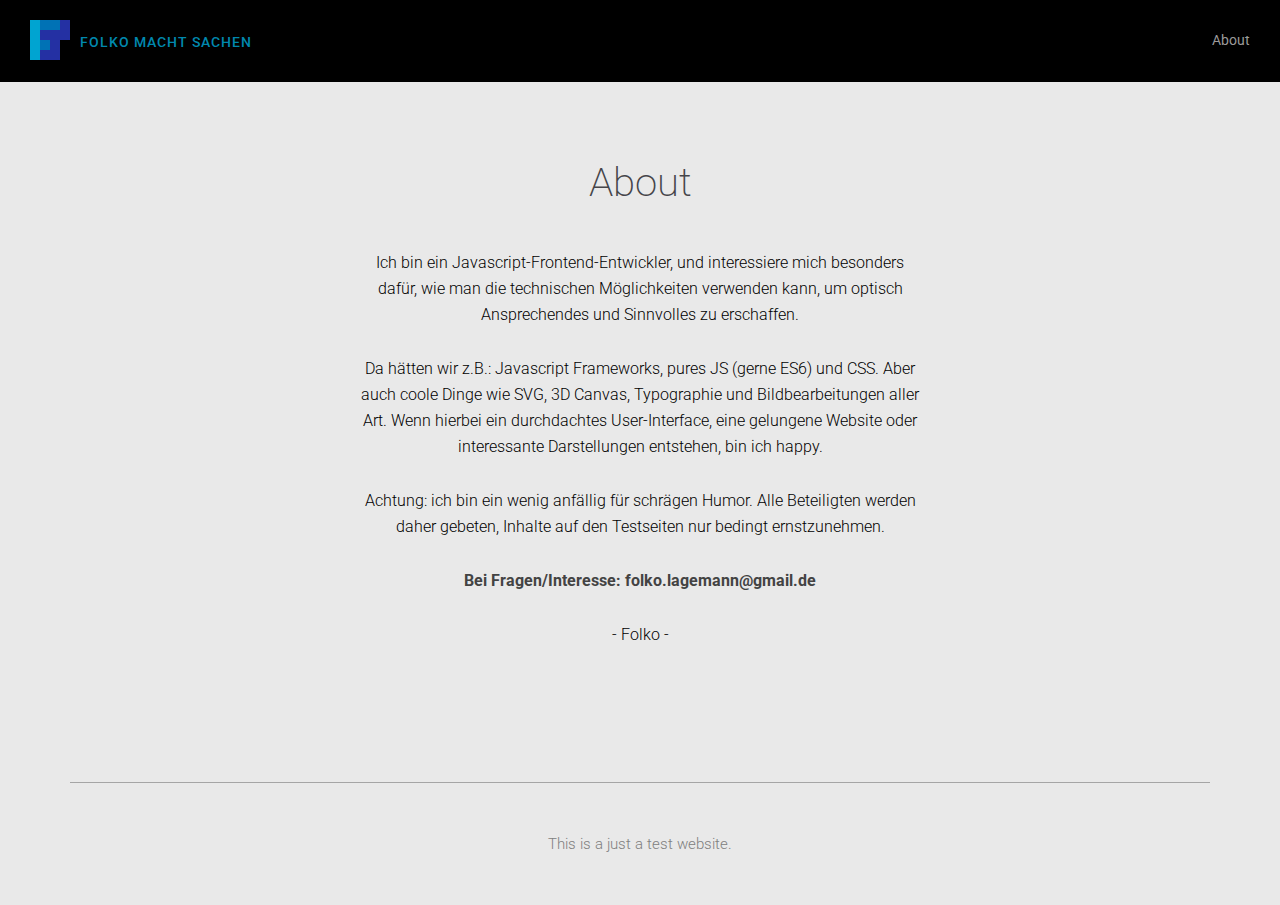
==== about.html @ 0c3d5a23 "Add files via upload" ====
<!DOCTYPE html>
<html lang="de">
  <meta charset="utf-8" name="google" content="notranslate" />
<head>
  <title>Folko macht Sachen - About</title>
  <link rel="stylesheet" href="./css/styles.css">
</head>


<body>
    
  <div class="head-wrapper">
        <div class="logo-container">
            <a href="index.html"><div class="logo"><img src="./img/logo.svg" alt=""></div></a>
            <a href="index.html"><div class="logo-text">FOLKO MACHT SACHEN</div></a>
       </div>
        <div class="nav-item"><a href="about.html">About</a></div>
        
    </div>
      
    <div class="headline-main">About</div>
    
    
    <div class="about-text">Ich bin ein Javascript-Frontend-Entwickler, und interessiere mich besonders dafür, wie man die technischen
        Möglichkeiten verwenden kann, um optisch Ansprechendes und Sinnvolles zu erschaffen.</div>
    
    <div class="about-text">Da hätten wir z.B.: Javascript Frameworks, pures JS (gerne ES6) und CSS. 
        Aber auch coole Dinge wie SVG, 3D Canvas, Typographie und Bildbearbeitungen aller Art.
        Wenn hierbei ein durchdachtes User-Interface, eine gelungene Website oder interessante Darstellungen entstehen, bin ich happy. 
    </div>

    <div class="about-text">Achtung: ich bin ein wenig anfällig für schrägen Humor. 
        Alle Beteiligten werden daher gebeten, Inhalte auf den Testseiten nur bedingt ernstzunehmen.</div>
    

    <div class="about-text about-bold">Bei Fragen/Interesse: folko.lagemann@gmail.de</div>
    <div class="about-text">- Folko -</div>

    <div class="content-wrapper">
        
        <div class="space"></div>
        <hr>

    </div>
    
    
    <div class="footer">
        <div class="footer-text">This is a just a test website.</div>
    </div>
   

 
</body>



</html>
---- css/styles.css ----
@import url('https://fonts.googleapis.com/css2?family=Roboto:wght@200;300;400;500;700;900&display=swap');

*{
    box-sizing: border-box;
    margin: 0px;
    padding: 0px;
}

body {
    font-family: 'Roboto', sans-serif;
    background-color: rgb(233, 233, 233);
}

.page {
    display: grid;
    grid-template-columns: 340px auto;
    grid-template-rows: 100px auto 100px;
    height:100%;
}

h1 {
    font-family: "Roboto", sans-serif;
    color:#0088ae;
    font-size: 40px;
    font-weight: 300;
    letter-spacing: 1px;
    padding-bottom: 30px;
}
h3 {
    font-family: "Roboto", sans-serif;
    color:#3a3a3a;
    font-size: 18px;
    font-weight: 500;
    line-height: 30px;
    padding: 0px 0px 5px 0px;
}
p {
    font-family: "Roboto", sans-serif;
    color:#000000;
    font-size: 15px;
    font-weight: 400;
    line-height: 24px;
    padding-bottom: 24px;
}

hr { 
     border: 0;
     height: 1px; 
     background: rgb(165, 165, 165);
}

a:link {
    text-decoration: none; 
    color: rgb(154, 154, 154);
}

a:visited { 
    text-decoration: none; 
    color: rgb(154, 154, 154);
}

.header-container {
    display: grid;
    grid-template-columns: 1px 340px auto 15px;
    width: 100%;
    padding:28px 0px 25px 0px;
    background-color: rgb(0, 0, 0);
}

.head-wrapper {
    display: flex;
    background-color: rgb(0, 0, 0);
}

.logo-container {
    display: flex; 
    align-items: center;
    padding: 20px 10px 18px 30px;
    align-content: space-around;
}

.nav-container {
    display:grid;
    grid-row: 1 / 2;
    grid-column: 2 / 3;
    background-color: rgb(0, 0, 0);
}

.logo {
    width:40px;
    height: auto;
    margin-right:10px;
    cursor:pointer;
}

.logo-text {
    font-family: "Roboto", sans-serif;
    color:#0088ae;
    font-size: 14px;
    font-weight: 500;
    letter-spacing: 1px;
    cursor:pointer;
}

.nav-entries {
    display: flex; 
    align-items: center;
    justify-self:end;
    margin-right:60px;
}

.nav-item {
    font-family: "Roboto", sans-serif;
    color: rgb(154, 154, 154);
    text-decoration: none;
    font-size: 14px;
    font-weight: 400;
    cursor: pointer;
    margin-left:auto;
    margin-right: 30px;
    padding-top: 32px;
}

.nav-item:hover {
    color: rgb(190, 190, 210);
}

.hide {
    display: none;
}


.headline-main {
    font-family: "Roboto", sans-serif;
    color: rgb(69, 69, 74);
    font-size: 40px;
    line-height: 42px;
    font-weight: 200;
    text-align: center;
    padding: 80px 12px 32px 12px;
}
.headline-sub {
    font-family: "Roboto", sans-serif;
    color: rgb(0, 0, 0);
    font-size: 16px;
    line-height:26px;
    font-weight: 300;
    text-align: center;
    padding: 0px 20px 4px 20px;
   
}

.space {
    min-height: 60px;
}


.canvas {
    display:flex;
    background-color: rgb(233, 233, 233);
}

.canvas-about {
    grid-row: 2;
    grid-column: 2 / 3;
    margin:80px 20px 80px 80px;
    background-color: rgb(233, 233, 233);
}

.footer {
    width: 100%;
    min-height: 80px;
    padding: 50px;
}

.footer-text{
    display: flex; 
    justify-content: center; 
    align-items: center;
    align-content: space-around;
    color:#808080;
    font-size: 15px;
    font-weight: 300;
    line-height: 22px;
}

.content-wrapper {
    display:box;
    padding-top: 60px;
    width:95%;
    max-width: 1140px;
    margin-left: auto;
    margin-right: auto;
}

@media only screen and (max-width: 399px) {
	.content-wrapper { width: 80%; }
}

@media (min-width: 400px) {
    .content-wrapper { width: 70%; }
}

@media (min-width: 480px) {
    .content-wrapper { width: 60%; }
}

@media (min-width: 600px) {
    .content-wrapper { width: 50%; }
}

@media (min-width: 800px) {
    .content-wrapper { width: 40%; }
}

@media (min-width: 1024px) {
    .content-wrapper { width: 70%; }
}

@media (min-width: 1200px) {
    .content-wrapper { width: 95%; } 
}
.content {
    display:grid;
    grid-template-columns:repeat(auto-fill, minmax(250px, 1fr));
    gap:60px;
    align-items: stretch;
    width: 100%;
}

.card {
    height:auto;
    background-color: rgb(255, 255, 255);
}

.card-shadow {
    box-shadow: 0 4px 8px 0 rgba(0,0,0,0.2);
    transition: 0.3s;
}

.card:hover {
    box-shadow: 0 5px 10px 0 rgba(0,0,0,0.4);
    transition: 0.2s;
    transform: scale(1.03);
}

.card-image {
    width:100%;
}

.card-text-container {
    color: rgb(255, 255, 255);
}

.padding {
    padding: 20px 20px 20px 20px;
}

.card-headline {
    font-family: 'Roboto', sans-serif;
    color: rgb(9, 89, 176);
    font-size: 20px;
    font-weight: 700;
    line-height: 28px;
    text-transform: uppercase;
    padding-top: 18px;
    padding-bottom: 20px;
}

.card-text {
    font-family: 'Roboto', sans-serif;
    color: rgb(0, 0, 0);
    font-size: 15px;
    font-weight: 400;
    line-height: 22px;
   
    margin:0;
}

.text-padding {
    padding-bottom: 16px;
}

.object-image {
    width:100%;
}

.about-container {
    width: 90%;
    max-width: 800px; 
}

.about-text {
    font-family: "Roboto", sans-serif;
    max-width: 600px;
    color: rgb(0, 0, 0);
    font-size: 16px;
    line-height:26px;
    font-weight: 300;
    text-align: center;
    margin-left:auto;
    margin-right:auto;
    padding: 14px 20px 14px 20px;
}

.about-bold {
    font-weight: 700;
    color: rgb(67, 67, 67);
}
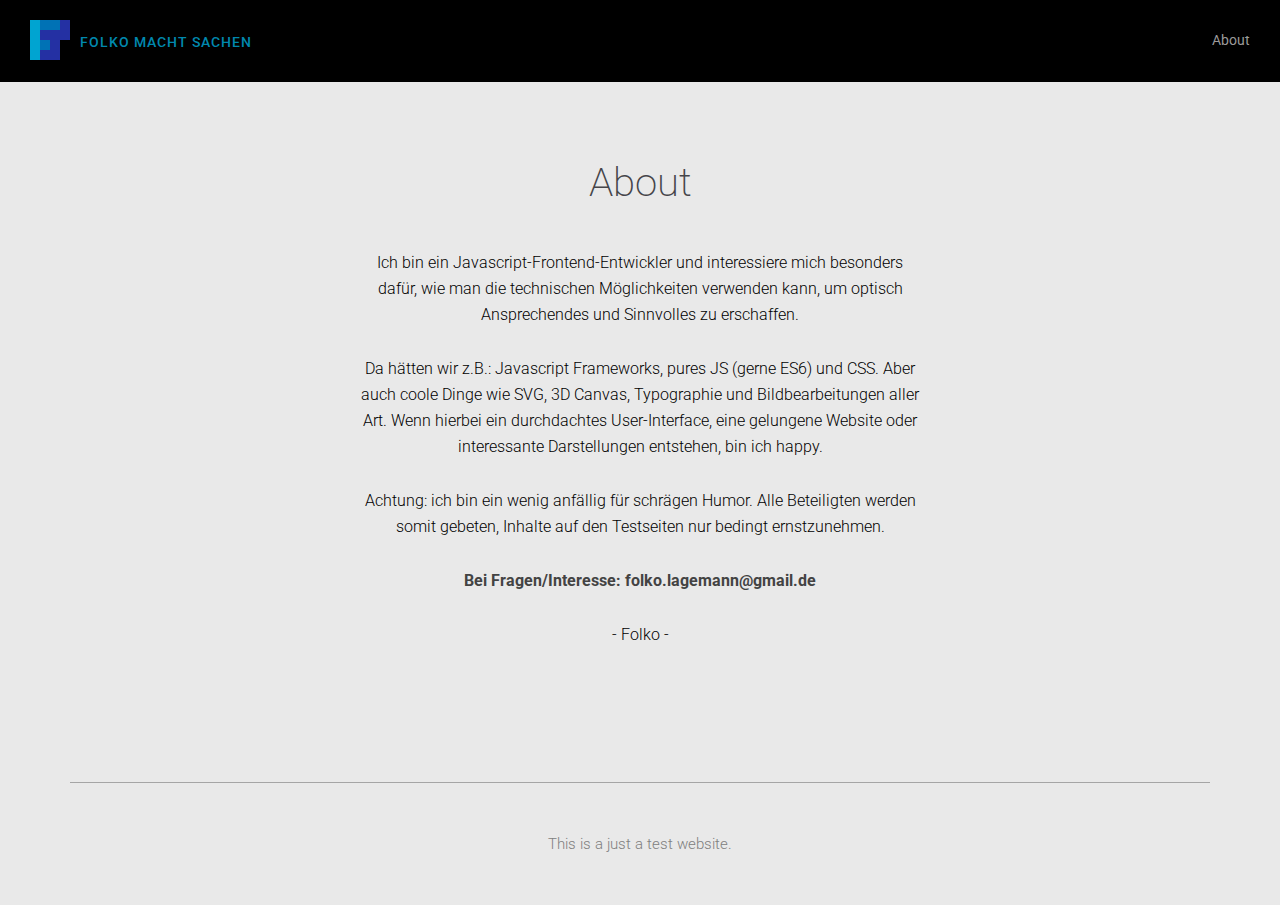
==== commit 241d210e: "Update about.html" ====
--- a/about.html
+++ b/about.html
@@ -22,7 +22,7 @@
     <div class="headline-main">About</div>
     
     
-    <div class="about-text">Ich bin ein Javascript-Frontend-Entwickler, und interessiere mich besonders dafür, wie man die technischen
+    <div class="about-text">Ich bin ein Javascript-Frontend-Entwickler und interessiere mich besonders dafür, wie man die technischen
         Möglichkeiten verwenden kann, um optisch Ansprechendes und Sinnvolles zu erschaffen.</div>
     
     <div class="about-text">Da hätten wir z.B.: Javascript Frameworks, pures JS (gerne ES6) und CSS. 
@@ -31,7 +31,7 @@
     </div>
 
     <div class="about-text">Achtung: ich bin ein wenig anfällig für schrägen Humor. 
-        Alle Beteiligten werden daher gebeten, Inhalte auf den Testseiten nur bedingt ernstzunehmen.</div>
+        Alle Beteiligten werden somit gebeten, Inhalte auf den Testseiten nur bedingt ernstzunehmen.</div>
     
 
     <div class="about-text about-bold">Bei Fragen/Interesse: folko.lagemann@gmail.de</div>
@@ -55,4 +55,4 @@
 
 
 
-</html>+</html>
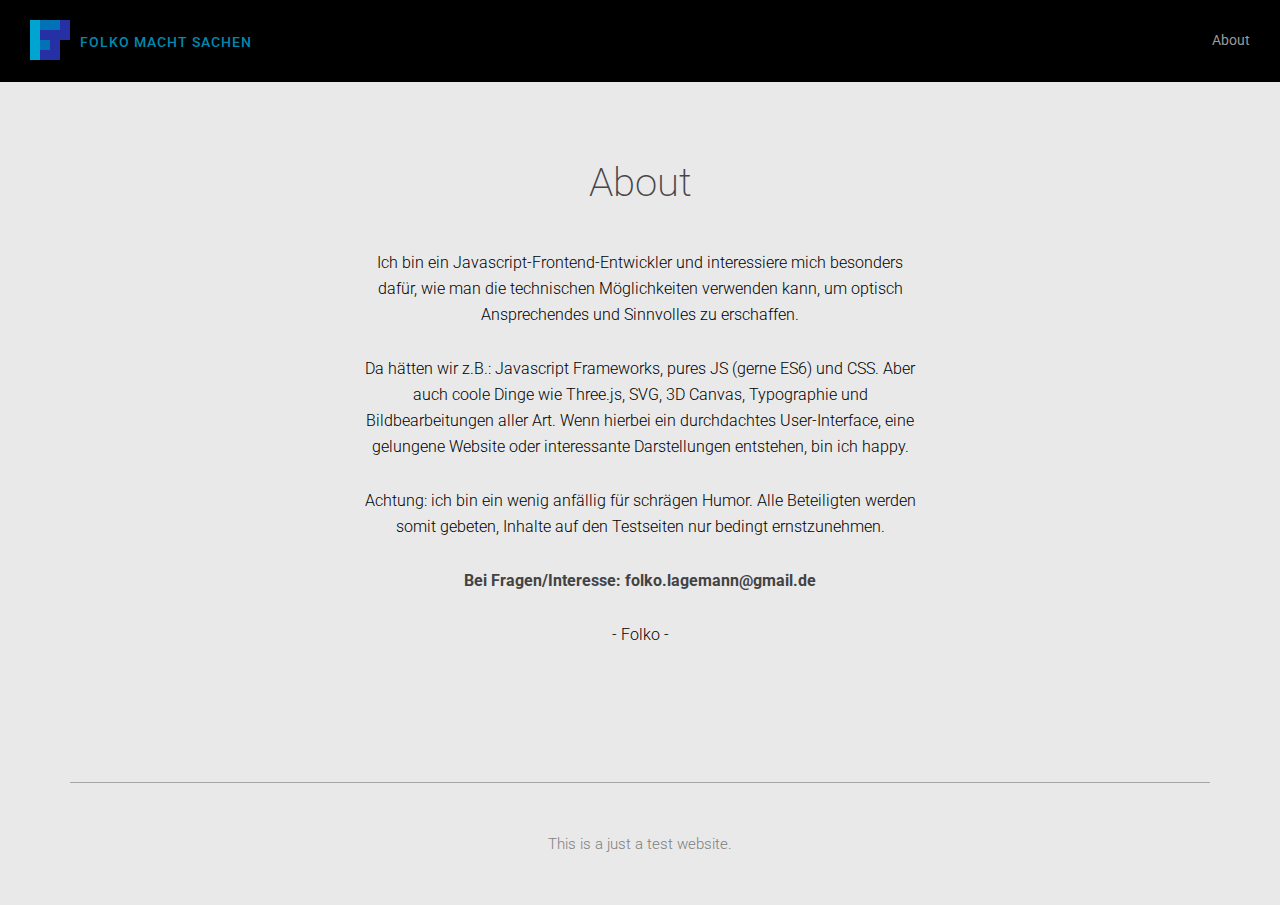
==== commit f640adce: "Update about.html" ====
--- a/about.html
+++ b/about.html
@@ -26,7 +26,7 @@
         Möglichkeiten verwenden kann, um optisch Ansprechendes und Sinnvolles zu erschaffen.</div>
     
     <div class="about-text">Da hätten wir z.B.: Javascript Frameworks, pures JS (gerne ES6) und CSS. 
-        Aber auch coole Dinge wie SVG, 3D Canvas, Typographie und Bildbearbeitungen aller Art.
+        Aber auch coole Dinge wie Three.js, SVG, 3D Canvas, Typographie und Bildbearbeitungen aller Art.
         Wenn hierbei ein durchdachtes User-Interface, eine gelungene Website oder interessante Darstellungen entstehen, bin ich happy. 
     </div>
 
